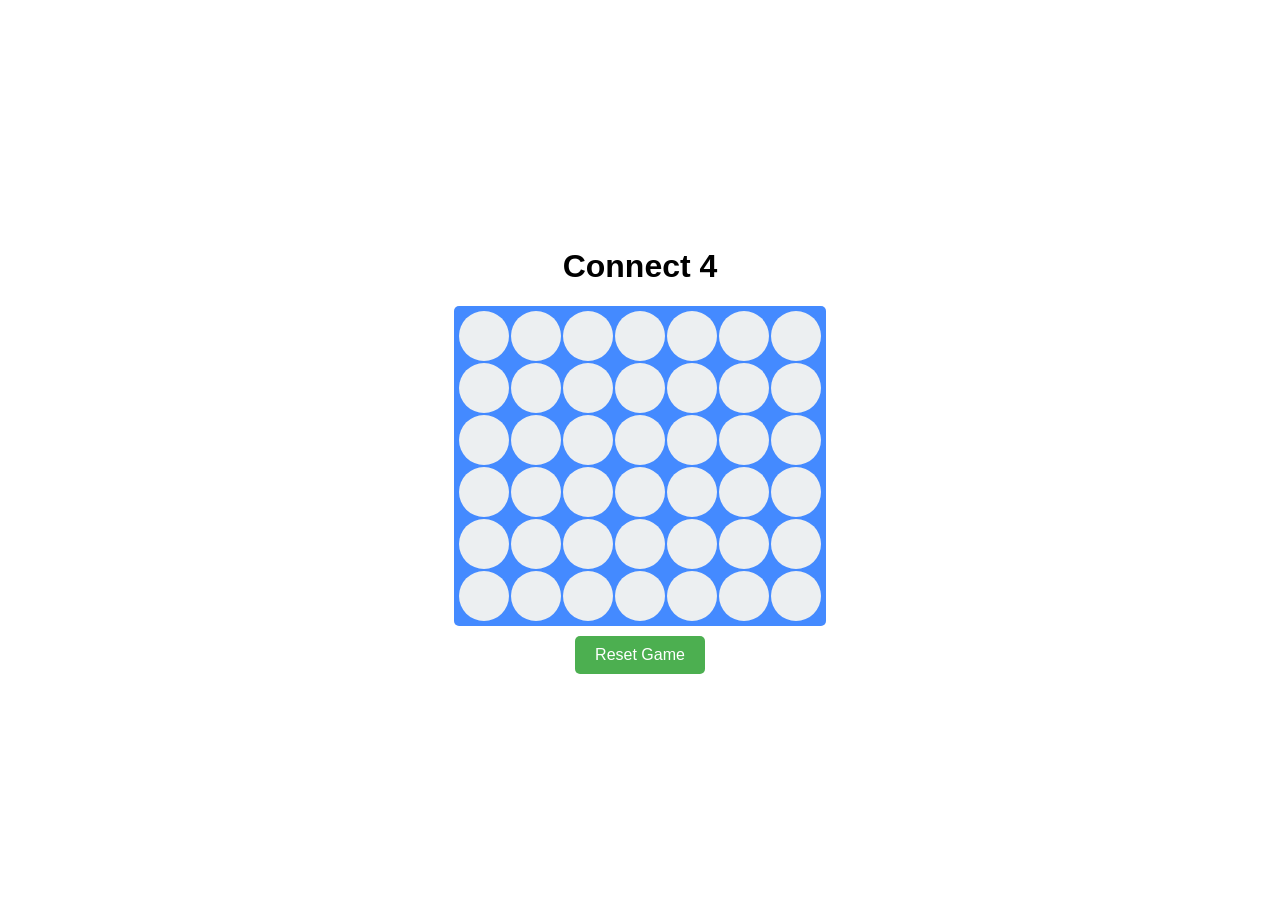
==== index.html @ 887160d4 "Connect Game" ====
<!DOCTYPE html>
<html lang="en">
<head>
<meta charset="UTF-8">
<meta name="viewport" content="width=device-width, initial-scale=1.0">
<title>Connect 4</title>
<link rel="stylesheet" href="styles.css">
</head>
<body>
<div class="container">
  <h1>Connect 4</h1>
  <div id="board" class="board"></div>
  <div id="message" class="message"></div>
  <button id="resetBtn" class="reset-btn">Reset Game</button>
</div>
<script src="script.js"></script>
</body>
</html>
---- styles.css ----
body {
    font-family: Arial, sans-serif;
    display: flex;
    justify-content: center;
    align-items: center;
    height: 100vh;
    margin: 0;
  }
  
  .container {
    text-align: center;
  }
  
  .board {
    display: grid;
    grid-template-columns: repeat(7, 50px);
    grid-template-rows: repeat(6, 50px);
    gap: 2px;
    background-color: #448AFF;
    padding: 5px;
    border-radius: 5px;
    margin-bottom: 10px;
  }
  
  .board div {
    width: 50px;
    height: 50px;
    background-color: #ECEFF1;
    border-radius: 50%;
    cursor: pointer;
  }
  
  .message {
    font-size: 24px;
    font-weight: bold;
    margin-bottom: 10px;
  }
  
  .reset-btn {
    padding: 10px 20px;
    font-size: 16px;
    background-color: #4CAF50;
    color: white;
    border: none;
    border-radius: 5px;
    cursor: pointer;
  }
  
  .reset-btn:hover {
    background-color: #45a049;
  }
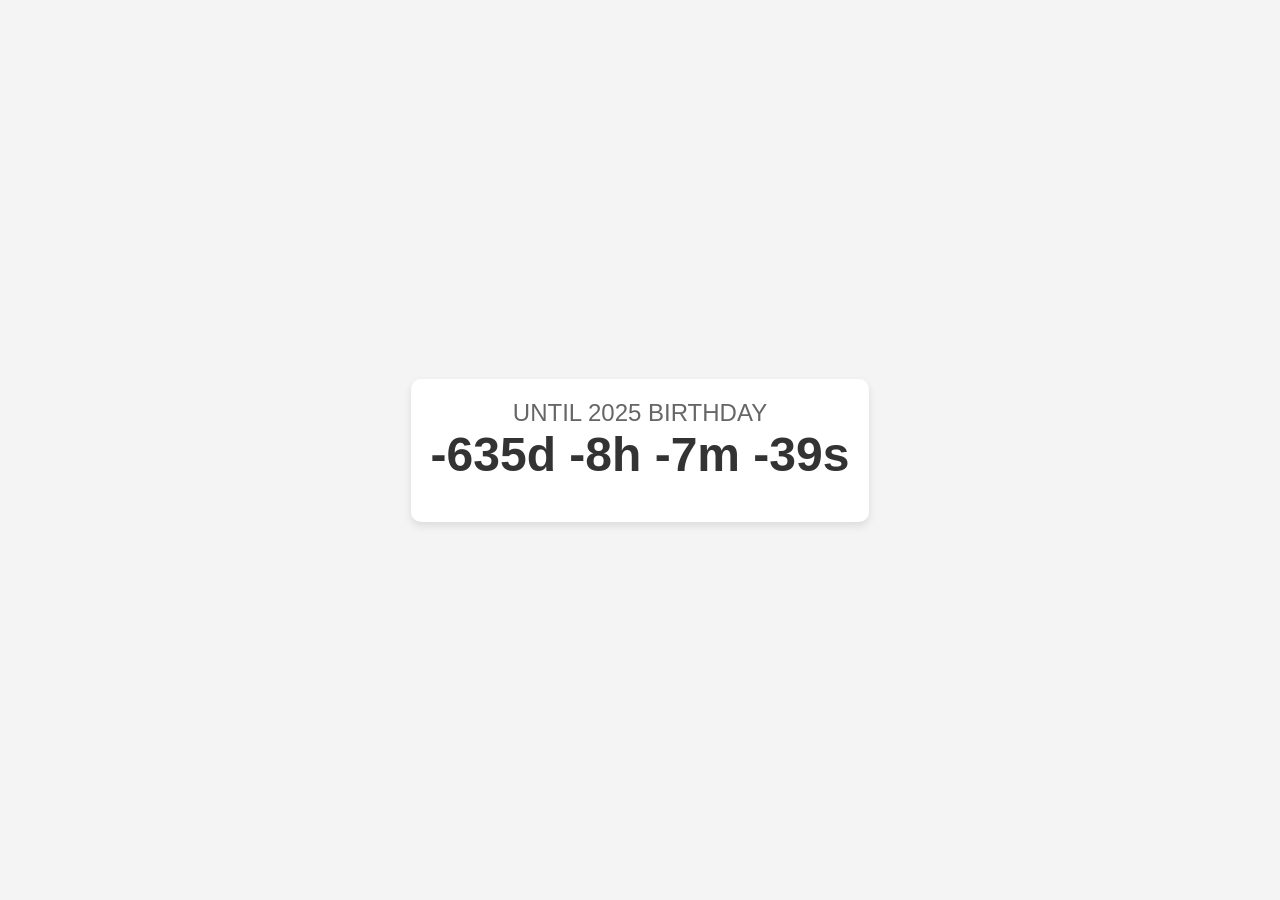
==== commit aaf44b1b: "Count Down" ====
--- a/index.html
+++ b/index.html
@@ -1,18 +1,61 @@
 <!DOCTYPE html>
 <html lang="en">
 <head>
-<meta charset="UTF-8">
-<meta name="viewport" content="width=device-width, initial-scale=1.0">
-<title>Connect 4</title>
-<link rel="stylesheet" href="styles.css">
+    <meta charset="UTF-8">
+    <meta name="viewport" content="width=device-width, initial-scale=1.0">
+    <title>Birthday Countdown</title>
 </head>
+<style>
+    body {
+        font-family: Arial, Helvetica, sans-serif;
+        background-color: #f4f4f4;
+        display: flex;
+        align-items: center;
+        justify-content: center;
+        height: 100vh;
+        margin: 0;
+    }
+    .countdown-container {
+        text-align: center;
+        background-color: #fff;
+        padding: 20px;
+        border-radius: 10px;
+        box-shadow: 0 4px 8px rgba(0, 0, 0, 0.1);
+    }
+    .countdown-timer {
+        font-size: 48px;
+        font-weight: bold;
+        color: #333;
+        margin-bottom: 20px;
+    }
+    .countdown-label {
+        font-size: 24px;
+        color: #666;
+    }
+</style>
 <body>
-<div class="container">
-  <h1>Connect 4</h1>
-  <div id="board" class="board"></div>
-  <div id="message" class="message"></div>
-  <button id="resetBtn" class="reset-btn">Reset Game</button>
-</div>
-<script src="script.js"></script>
+    <div class="countdown-container">
+        <div class="countdown-label">UNTIL 2025 BIRTHDAY</div>
+        <div id="countdown" class="countdown-timer">Loading...</div>
+    </div>
+
+    <script>
+        const targetDate = new Date('2025-03-12T00:00:00');
+        
+        function updateCountdown() {
+            const currentDate = new Date();
+            const timeDiff = targetDate - currentDate;
+
+            const days = Math.floor(timeDiff / (1000 * 60 * 60 * 24));
+            const hours = Math.floor((timeDiff % (1000 * 60 * 60 * 24)) / (1000 * 60 * 60));
+            const minutes = Math.floor((timeDiff % (1000 * 60 * 60)) / (1000 * 60));
+            const seconds = Math.floor((timeDiff % (1000 * 60)) / 1000);
+
+            document.getElementById('countdown').innerHTML = `${days}d ${hours}h ${minutes}m ${seconds}s`;
+            setTimeout(updateCountdown, 1000);
+        }
+
+        updateCountdown();
+    </script>
 </body>
 </html>
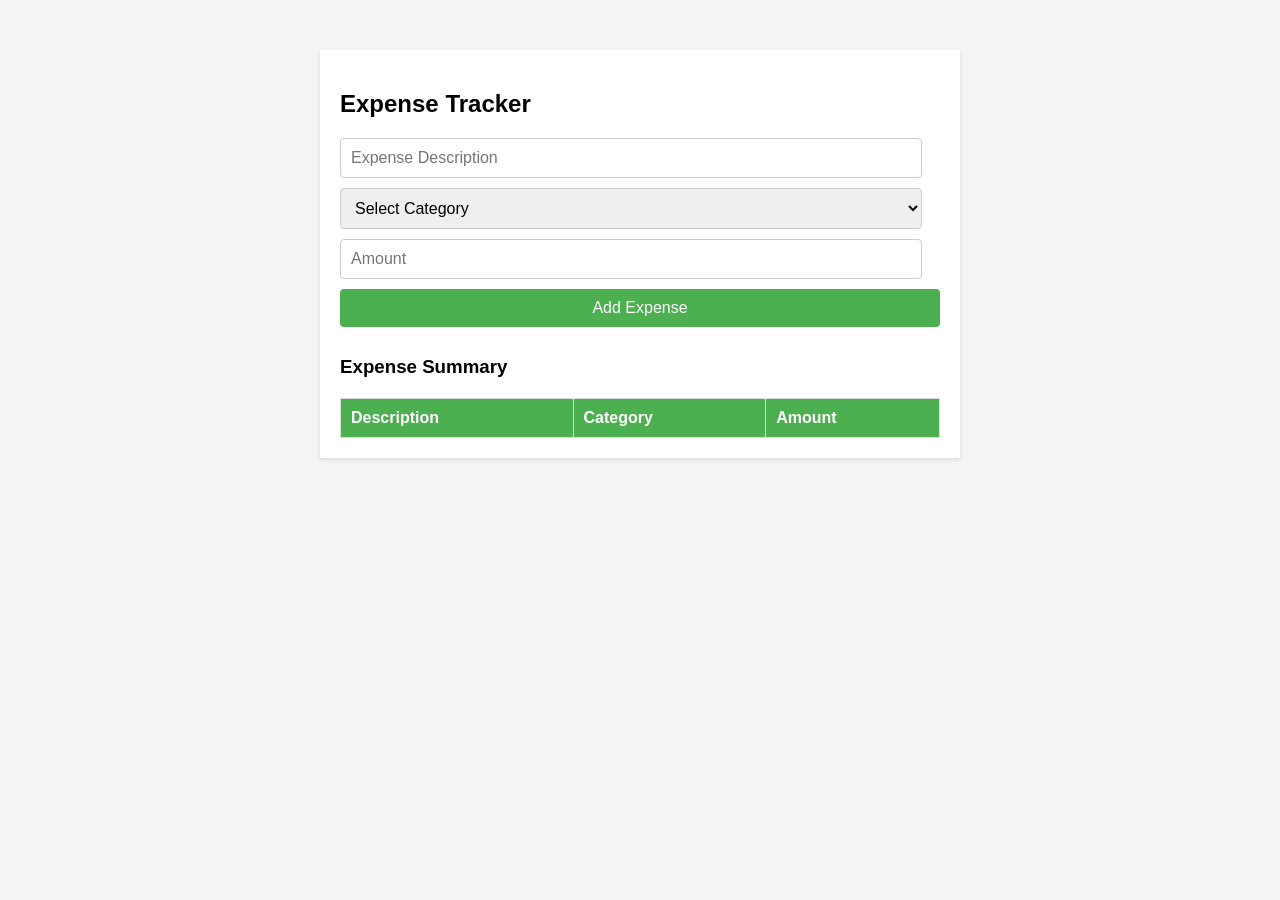
==== commit f7bf7ac9: "Expense Tracker" ====
--- a/index.html
+++ b/index.html
@@ -3,59 +3,126 @@
 <head>
     <meta charset="UTF-8">
     <meta name="viewport" content="width=device-width, initial-scale=1.0">
-    <title>Birthday Countdown</title>
+    <title>Expense Tracker</title>
+    <style>
+        body{
+            font-family: Arial, Helvetica, sans-serif;
+            margin: 0;
+            padding: 0;
+            background-color: #f4f4f4;
+        }
+
+        .container{
+            max-width: 600px;
+            margin: 50px auto;
+            padding: 20px;
+            background-color: #fff;
+            box-shadow: 0 2px 4px rgba(0, 0, 0, 0.1);
+        }
+
+        input[type="text"], select, input[type="number"], input[type="submit"]{
+            margin-bottom: 10px;
+            width: calc(100% - 18px);
+            padding: 10px;
+            border: 1px solid #ccc;
+            border-radius: 4px;
+            box-sizing: border-box;
+            font-size: 16px;
+        }
+
+        input[type="submit"]{
+            background-color: #4caf50;
+            color: white;
+            border: none;
+            cursor: pointer;
+            width: 100%;
+        }
+
+        input[type="submit"]:hover{
+            background-color: #45a049;
+        }
+
+        table{
+            width: 100%;
+            border-collapse: collapse;
+            margin-top: 20px;
+        }
+
+        th, td{
+            border: 1px solid #ddd;
+            padding: 10px;
+            text-align: left;
+        }
+
+        th{
+            background-color: #4caf50;
+            color: white;
+        }
+    </style>
 </head>
-<style>
-    body {
-        font-family: Arial, Helvetica, sans-serif;
-        background-color: #f4f4f4;
-        display: flex;
-        align-items: center;
-        justify-content: center;
-        height: 100vh;
-        margin: 0;
-    }
-    .countdown-container {
-        text-align: center;
-        background-color: #fff;
-        padding: 20px;
-        border-radius: 10px;
-        box-shadow: 0 4px 8px rgba(0, 0, 0, 0.1);
-    }
-    .countdown-timer {
-        font-size: 48px;
-        font-weight: bold;
-        color: #333;
-        margin-bottom: 20px;
-    }
-    .countdown-label {
-        font-size: 24px;
-        color: #666;
-    }
-</style>
 <body>
-    <div class="countdown-container">
-        <div class="countdown-label">UNTIL 2025 BIRTHDAY</div>
-        <div id="countdown" class="countdown-timer">Loading...</div>
+    <div class="container">
+        <h2>Expense Tracker</h2>
+        <form id="expenseForm">
+            <input type="text" id="description" placeholder="Expense Description" required />
+            <br>
+            <select id="category" required>
+                <option value="">Select Category</option>
+                <option value="Food">Food</option>
+                <option value="Transportation">Transportation</option>
+                <option value="Utilities">Utilities</option>
+                <option value="Entertainment">Entertainment</option>
+                <option value="Others">Others</option>
+            </select>
+            <br>
+            <input type="number" id="amount" placeholder="Amount" required />
+            <br>
+            <input type="submit" value="Add Expense" />
+        </form>
+
+        <h3>Expense Summary</h3>
+        <table>
+            <thead>
+                <tr>
+                    <th>Description</th>
+                    <th>Category</th>
+                    <th>Amount</th>
+                </tr>
+            </thead>
+            <tbody id="expenseList">
+            </tbody>
+        </table>
     </div>
 
     <script>
-        const targetDate = new Date('2025-03-12T00:00:00');
-        
-        function updateCountdown() {
-            const currentDate = new Date();
-            const timeDiff = targetDate - currentDate;
+        const expenseForm = document.getElementById('expenseForm');
+        const expenseList = document.getElementById('expenseList');
 
-            const days = Math.floor(timeDiff / (1000 * 60 * 60 * 24));
-            const hours = Math.floor((timeDiff % (1000 * 60 * 60 * 24)) / (1000 * 60 * 60));
-            const minutes = Math.floor((timeDiff % (1000 * 60 * 60)) / (1000 * 60));
-            const seconds = Math.floor((timeDiff % (1000 * 60)) / 1000);
+        expenseForm.addEventListener('submit', function(event) {
+            event.preventDefault();
 
-            document.getElementById('countdown').innerHTML = `${days}d ${hours}h ${minutes}m ${seconds}s`;
-            setTimeout(updateCountdown, 1000);
-        }
+            const description = document.getElementById('description').value;
+            const category = document.getElementById('category').value;
+            const amount = document.getElementById('amount').value;
 
-        updateCountdown();
+            if (description && category && !isNaN(amount) && amount > 0) {
+                const newRow = document.createElement('tr');
+                newRow.innerHTML = `
+                    <td>${description}</td>
+                    <td>${category}</td>
+                    <td>${amount}</td>
+                `;
+
+                expenseList.appendChild(newRow);
+
+                // Clear form fields
+                document.getElementById('description').value = '';
+                document.getElementById('category').value = '';
+                document.getElementById('amount').value = '';
+            } else {
+                alert('Please fill out all fields correctly.');
+            }
+        });
     </script>
 </body>
 </html>
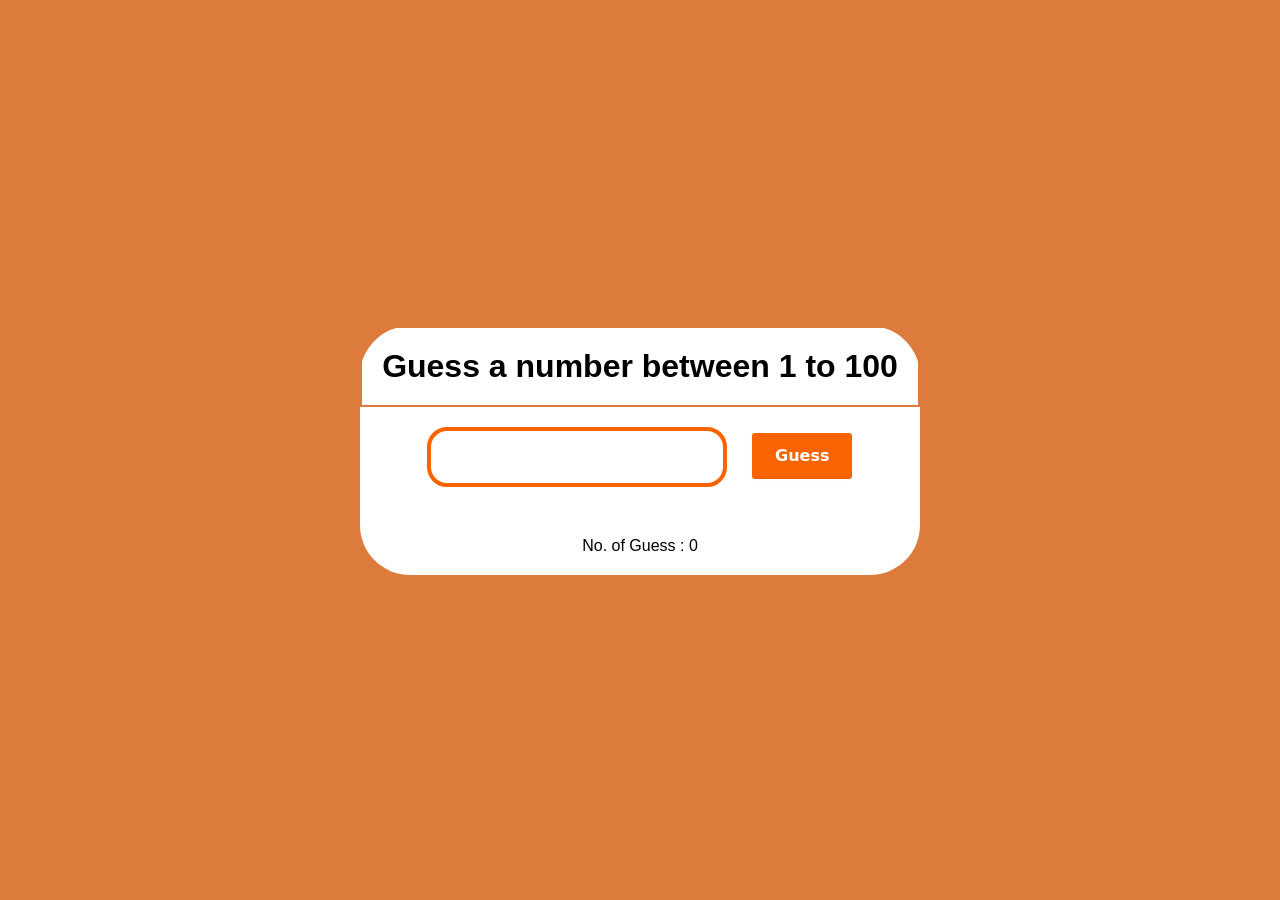
==== commit 892605b1: "Number Guessing game" ====
--- a/index.html
+++ b/index.html
@@ -2,127 +2,22 @@
 <html lang="en">
 <head>
     <meta charset="UTF-8">
+    <meta http-equiv="X-UA-Compatible" content="IE=edge">
     <meta name="viewport" content="width=device-width, initial-scale=1.0">
-    <title>Expense Tracker</title>
-    <style>
-        body{
-            font-family: Arial, Helvetica, sans-serif;
-            margin: 0;
-            padding: 0;
-            background-color: #f4f4f4;
-        }
-
-        .container{
-            max-width: 600px;
-            margin: 50px auto;
-            padding: 20px;
-            background-color: #fff;
-            box-shadow: 0 2px 4px rgba(0, 0, 0, 0.1);
-        }
-
-        input[type="text"], select, input[type="number"], input[type="submit"]{
-            margin-bottom: 10px;
-            width: calc(100% - 18px);
-            padding: 10px;
-            border: 1px solid #ccc;
-            border-radius: 4px;
-            box-sizing: border-box;
-            font-size: 16px;
-        }
-
-        input[type="submit"]{
-            background-color: #4caf50;
-            color: white;
-            border: none;
-            cursor: pointer;
-            width: 100%;
-        }
-
-        input[type="submit"]:hover{
-            background-color: #45a049;
-        }
-
-        table{
-            width: 100%;
-            border-collapse: collapse;
-            margin-top: 20px;
-        }
-
-        th, td{
-            border: 1px solid #ddd;
-            padding: 10px;
-            text-align: left;
-        }
-
-        th{
-            background-color: #4caf50;
-            color: white;
-        }
-    </style>
+    <title>Guessing Game</title>
+    <link rel="stylesheet" href="style.css">
 </head>
 <body>
+    
     <div class="container">
-        <h2>Expense Tracker</h2>
-        <form id="expenseForm">
-            <input type="text" id="description" placeholder="Expense Description" required />
-            <br>
-            <select id="category" required>
-                <option value="">Select Category</option>
-                <option value="Food">Food</option>
-                <option value="Transportation">Transportation</option>
-                <option value="Utilities">Utilities</option>
-                <option value="Entertainment">Entertainment</option>
-                <option value="Others">Others</option>
-            </select>
-            <br>
-            <input type="number" id="amount" placeholder="Amount" required />
-            <br>
-            <input type="submit" value="Add Expense" />
-        </form>
-
-        <h3>Expense Summary</h3>
-        <table>
-            <thead>
-                <tr>
-                    <th>Description</th>
-                    <th>Category</th>
-                    <th>Amount</th>
-                </tr>
-            </thead>
-            <tbody id="expenseList">
-            </tbody>
-        </table>
+        <div class="head"> <h1> Guess a number between 1 to 100  </h1></div>
+       <div class="entry">     
+             <input type="text" id="input" />
+            <button id="btn">Guess</button>
+        <p class="wrng"></p>
+        <p id="guesses">No. of Guess : 0</p>
+       </div>
     </div>
-
-    <script>
-        const expenseForm = document.getElementById('expenseForm');
-        const expenseList = document.getElementById('expenseList');
-
-        expenseForm.addEventListener('submit', function(event) {
-            event.preventDefault();
-
-            const description = document.getElementById('description').value;
-            const category = document.getElementById('category').value;
-            const amount = document.getElementById('amount').value;
-
-            if (description && category && !isNaN(amount) && amount > 0) {
-                const newRow = document.createElement('tr');
-                newRow.innerHTML = `
-                    <td>${description}</td>
-                    <td>${category}</td>
-                    <td>${amount}</td>
-                `;
-
-                expenseList.appendChild(newRow);
-
-                // Clear form fields
-                document.getElementById('description').value = '';
-                document.getElementById('category').value = '';
-                document.getElementById('amount').value = '';
-            } else {
-                alert('Please fill out all fields correctly.');
-            }
-        });
-    </script>
+    <script src="script.js"></script>
 </body>
-</html>
+</html>
--- a/style.css
+++ b/style.css
@@ -0,0 +1,82 @@
+*{
+    padding: 0;
+    margin: 0;
+    box-sizing: border-box;
+    font-family: 'Lucida Sans', 'Lucida Sans Regular', 'Lucida Grande', 'Lucida Sans Unicode', Geneva, Verdana, sans-serif;
+}
+body{
+    width: 100%;
+    height: 100vh;
+    display: flex;
+    justify-content:center;
+    align-items: center;
+    background-color: #dc7b3c;
+}
+.container{
+    background-color: #ffffff;
+    border-radius: 50px;
+}
+.head{
+    padding: 20px;
+    border: 2px solid #dc7b3c;
+}
+.entry{
+    margin: 20px;
+    text-align: center;
+}
+.entry input{
+    height: 60px;
+    width: 300px;
+    border-radius: 20px;
+    margin-right: 20px;
+    margin-bottom: 50px;
+    border:4px solid #fa6400;
+}
+#btn{
+      align-items: center;
+      background-clip: padding-box;
+      background-color: #fa6400;
+      border: 1px solid transparent;
+      border-radius: .25rem;
+      box-shadow: rgba(0, 0, 0, 0.02) 0 1px 3px 0;
+      box-sizing: border-box;
+      color: #fff;
+      cursor: pointer;
+      display: inline-flex;
+      font-family: system-ui,-apple-system,system-ui,"Helvetica Neue",Helvetica,Arial,sans-serif;
+      font-size: 16px;
+      font-weight: 600;
+      justify-content: center;
+      line-height: 1.25;
+      margin: 0;
+      min-height: 3rem;
+      padding: calc(.875rem - 1px) calc(1.5rem - 1px);
+      position: relative;
+      text-decoration: none;
+      transition: all 250ms;
+      user-select: none;
+      -webkit-user-select: none;
+      touch-action: manipulation;
+      vertical-align: baseline;
+      width: auto;
+    }
+    
+    .button-5:hover,
+    .button-5:focus {
+      background-color: #fb8332;
+      box-shadow: rgba(0, 0, 0, 0.1) 0 4px 12px;
+    }
+    
+    .button-5:hover {
+      transform: translateY(-1px);
+    }
+    
+    .button-5:active {
+      background-color: #c85000;
+      box-shadow: rgba(0, 0, 0, .06) 0 2px 4px;
+      transform: translateY(0);
+    } 
+
+    .wrng{
+        color: #ff0000;
+    }
